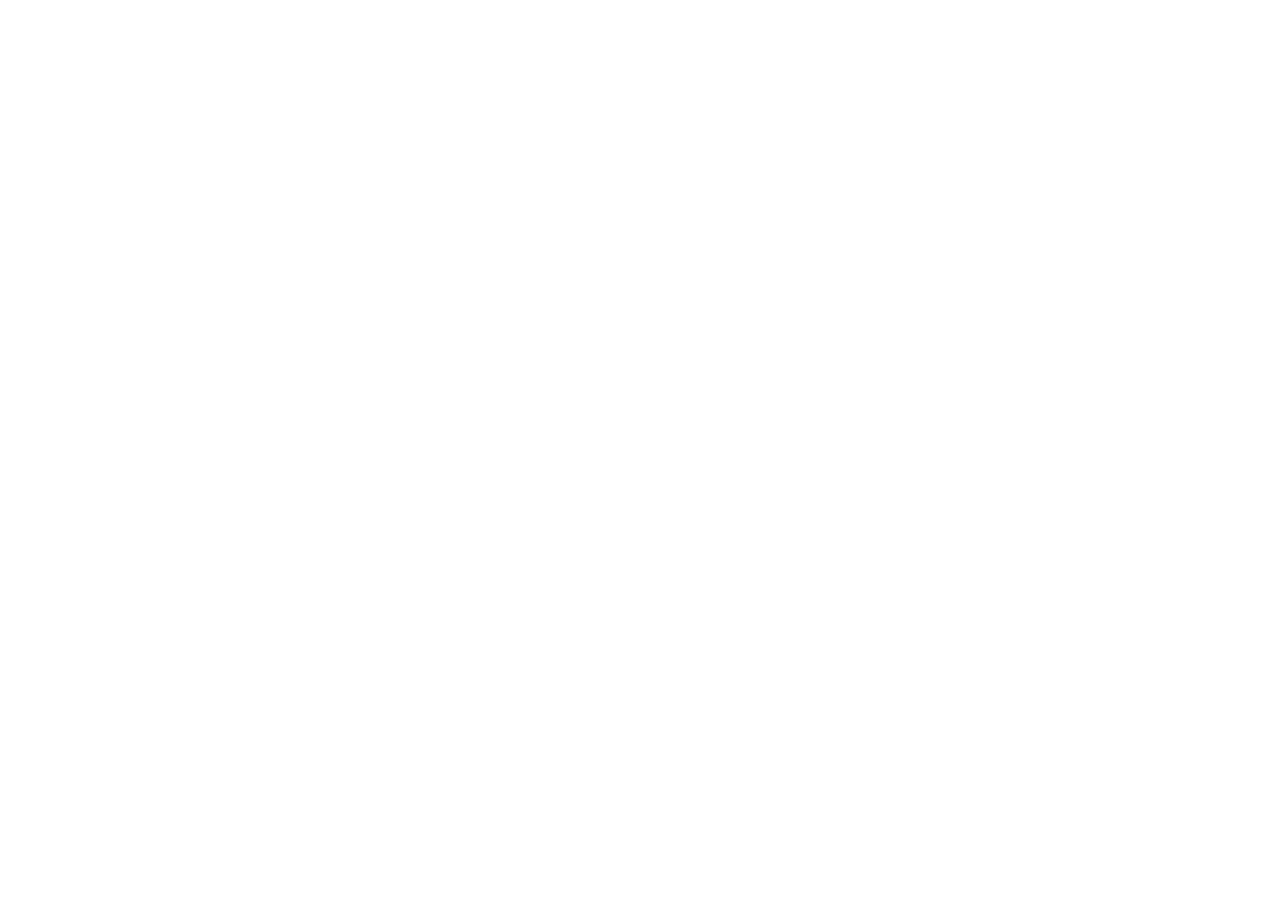
==== index.html @ 0f84b095 "1" ====
<!DOCTYPE html>
<html lang="en">
<head>
    <meta charset="UTF-8">
    <meta name="viewport" content="width=device-width, initial-scale=1.0">

    <link rel="stylesheet" href="assets/css/styles.css"/>
    <title>Document</title>
</head>
<body>
    
</body>
</html>
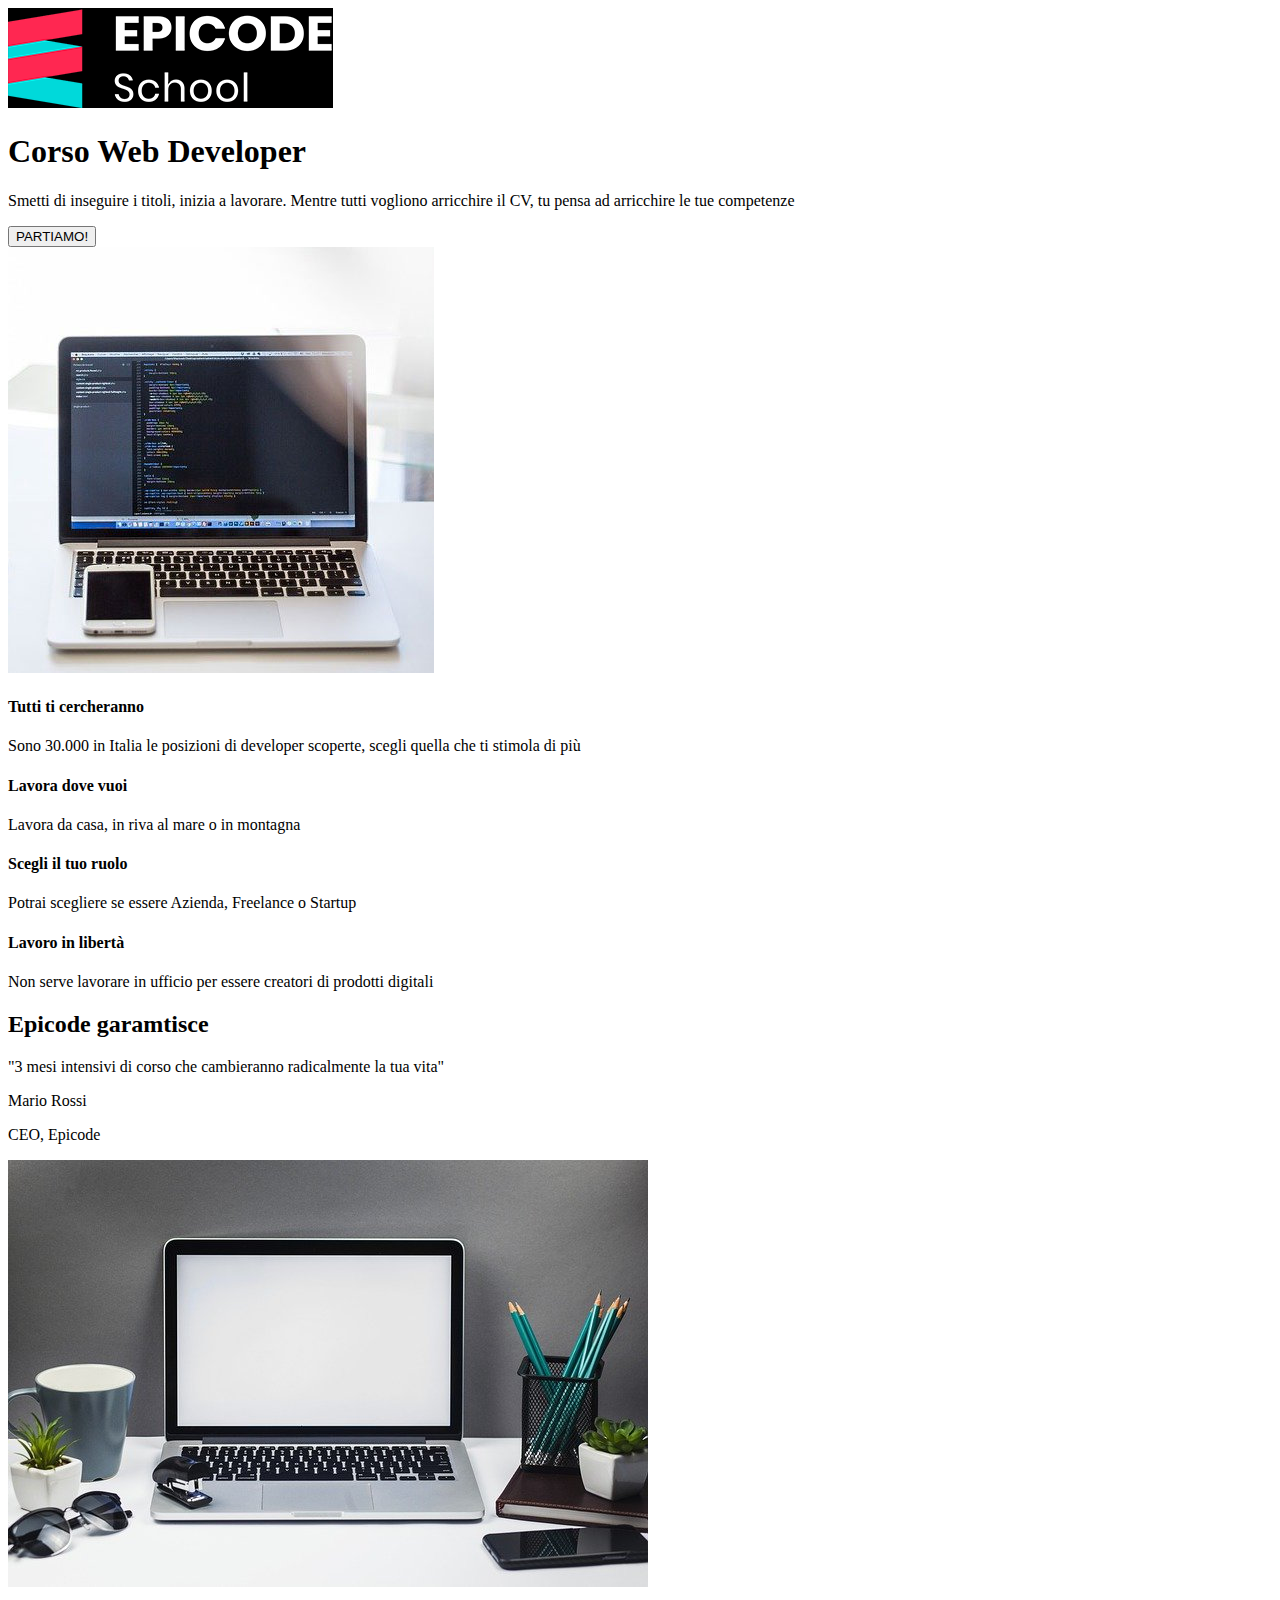
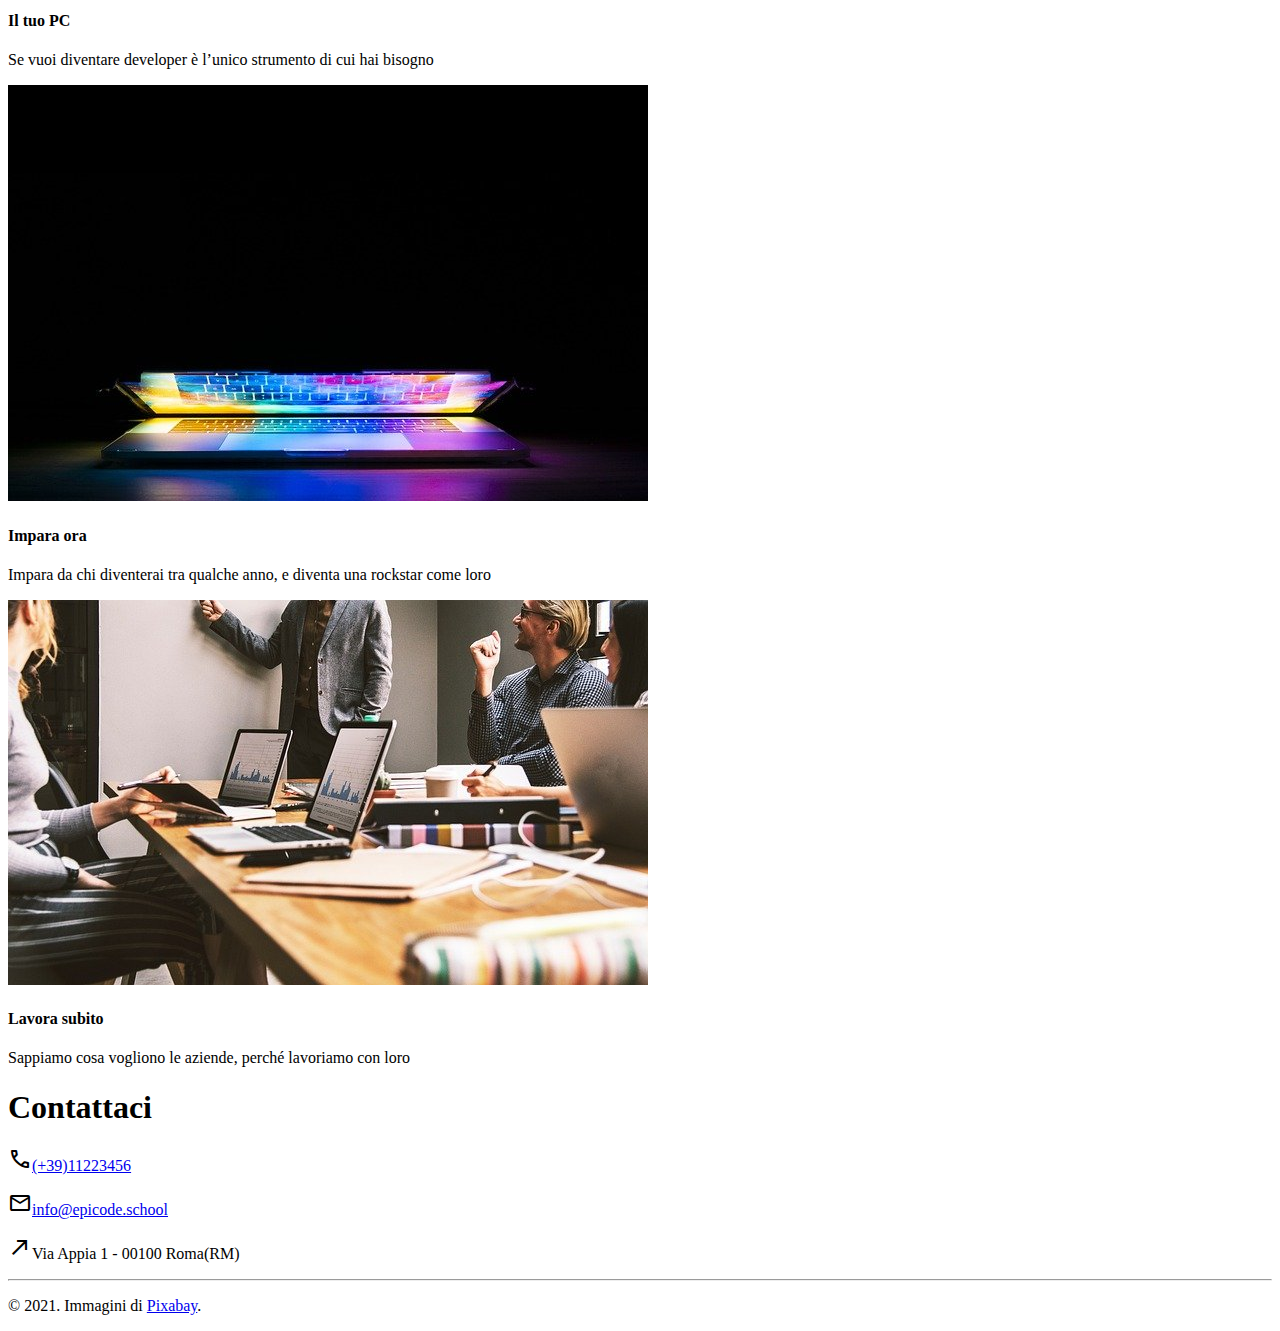
==== commit 99e9c17c: "2" ====
--- a/index.html
+++ b/index.html
@@ -1,13 +1,140 @@
 <!DOCTYPE html>
 <html lang="en">
+
 <head>
     <meta charset="UTF-8">
     <meta name="viewport" content="width=device-width, initial-scale=1.0">
 
-    <link rel="stylesheet" href="assets/css/styles.css"/>
-    <title>Document</title>
+    <link href="https://fonts.googleapis.com/css2?family=Material+Symbols+Outlined" rel="stylesheet">
+    <link rel="stylesheet" href="assets/css/styles.css" />
+    <title>Corso Web Developer</title>
 </head>
+
 <body>
-    
+    <header>
+        <div>
+            <img src="assets/img/logo.png" alt="logo" />
+        </div>
+    </header>
+
+    <main>
+        <section id="first">
+            <div>
+                <h1>Corso Web Developer</h1>
+                <p>
+                    Smetti di inseguire i titoli, inizia a lavorare. Mentre
+                    tutti vogliono arricchire il CV, tu pensa ad arricchire le tue competenze
+                </p>
+                <a href="#"><button type="button">PARTIAMO!</button></a>
+            </div>
+        </section>
+        <section id="second">
+            <div id="left">
+                <img src="assets/img/notebook.jpg" alt="computer" />
+            </div>
+            <div id="right">
+                <div class="list">
+                    <h4>Tutti ti cercheranno</h4>
+                    <p>
+                        Sono 30.000 in Italia le posizioni di developer scoperte,
+                        scegli quella che ti stimola di più
+                    </p>
+                </div>
+                <div class="list">
+                    <h4>Lavora dove vuoi</h4>
+                    <p>
+                        Lavora da casa, in riva al mare o in montagna
+                    </p>
+                </div>
+                <div class="list">
+                    <h4>Scegli il tuo ruolo</h4>
+                    <p>
+                        Potrai scegliere se essere Azienda, Freelance o Startup
+                    </p>
+                </div>
+                <div class="list">
+                    <h4>Lavoro in libertà</h4>
+                    <p>
+                        Non serve lavorare in ufficio per essere creatori di prodotti digitali
+                    </p>
+                </div>
+            </div>
+        </section>
+        <section id="third">
+            <h2>Epicode garamtisce</h2>
+            <p id="1">
+                "3 mesi intensivi di corso che cambieranno radicalmente la tua vita"
+            </p>
+            <p id="2">
+                Mario Rossi
+            </p>
+            <p id="3">
+                CEO, Epicode
+            </p>
+        </section>
+        <section id="fourth">
+            <div>
+                <div class="type">
+                    <div>
+                        <img src="assets/img/foto1.jpg" alt="foto1" />
+                    </div>
+                    <div>
+                        <h4>Il tuo PC</h4>
+                        <p>
+                            Se vuoi diventare developer è l’unico strumento di cui hai bisogno
+                        </p>
+                    </div>
+                </div>
+                <div class="type">
+                    <div>
+                        <img src="assets/img/foto2.jpg" alt="foto2" />
+                    </div>
+                    <div>
+                        <h4>Impara ora</h4>
+                        <p>
+                            Impara da chi diventerai tra qualche anno, e diventa una rockstar come loro
+                        </p>
+                    </div>
+                </div>
+                <div class="type">
+                    <div>
+                        <img src="assets/img/foto3.jpg" alt="foto3" />
+                    </div>
+                    <div>
+                        <h4>Lavora subito</h4>
+                        <p>
+                            Sappiamo cosa vogliono le aziende, perché lavoriamo con loro
+                        </p>
+                    </div>
+                </div>
+            </div>
+        </section>
+    </main>
+
+    <footer>
+        <div>
+            <h1>Contattaci</h1>
+            <p class="contact">
+                <span class="material-symbols-outlined">
+                    call
+                </span><a href="#">(+39)11223456</a>
+            </p>
+            <p class="contact">
+                <span class="material-symbols-outlined">
+                    mail
+                </span><a href="#">info@epicode.school</a>
+            </p>
+            <p class="contact">
+                <span class="material-symbols-outlined">
+                    north_east
+                </span>Via Appia 1 - 00100 Roma(RM)
+            </p>
+            <hr />
+            <p id="copyright">
+                &copy; 2021. Immagini di <a href="#">Pixabay</a>.
+            </p>
+        </div>
+    </footer>
 </body>
+
 </html>--- a/assets/css/styles.css
+++ b/assets/css/styles.css
@@ -0,0 +1 @@
+
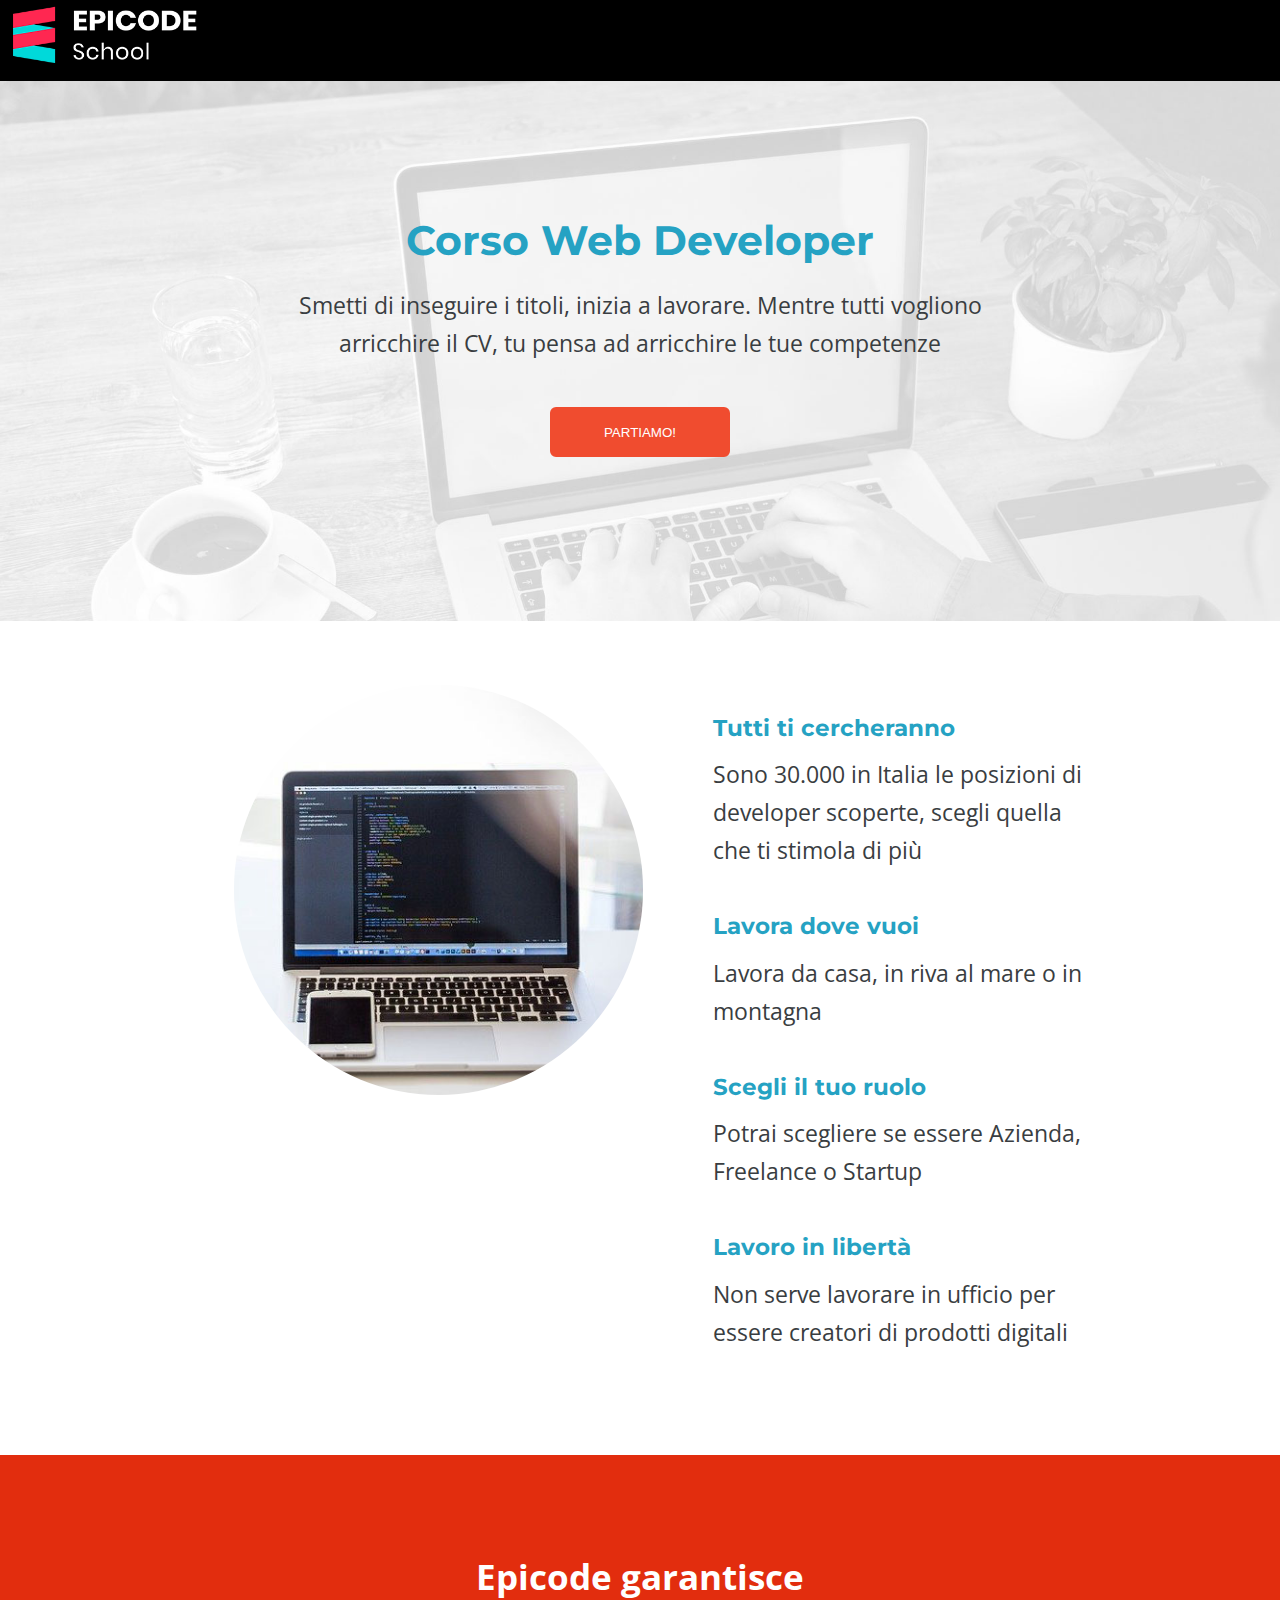
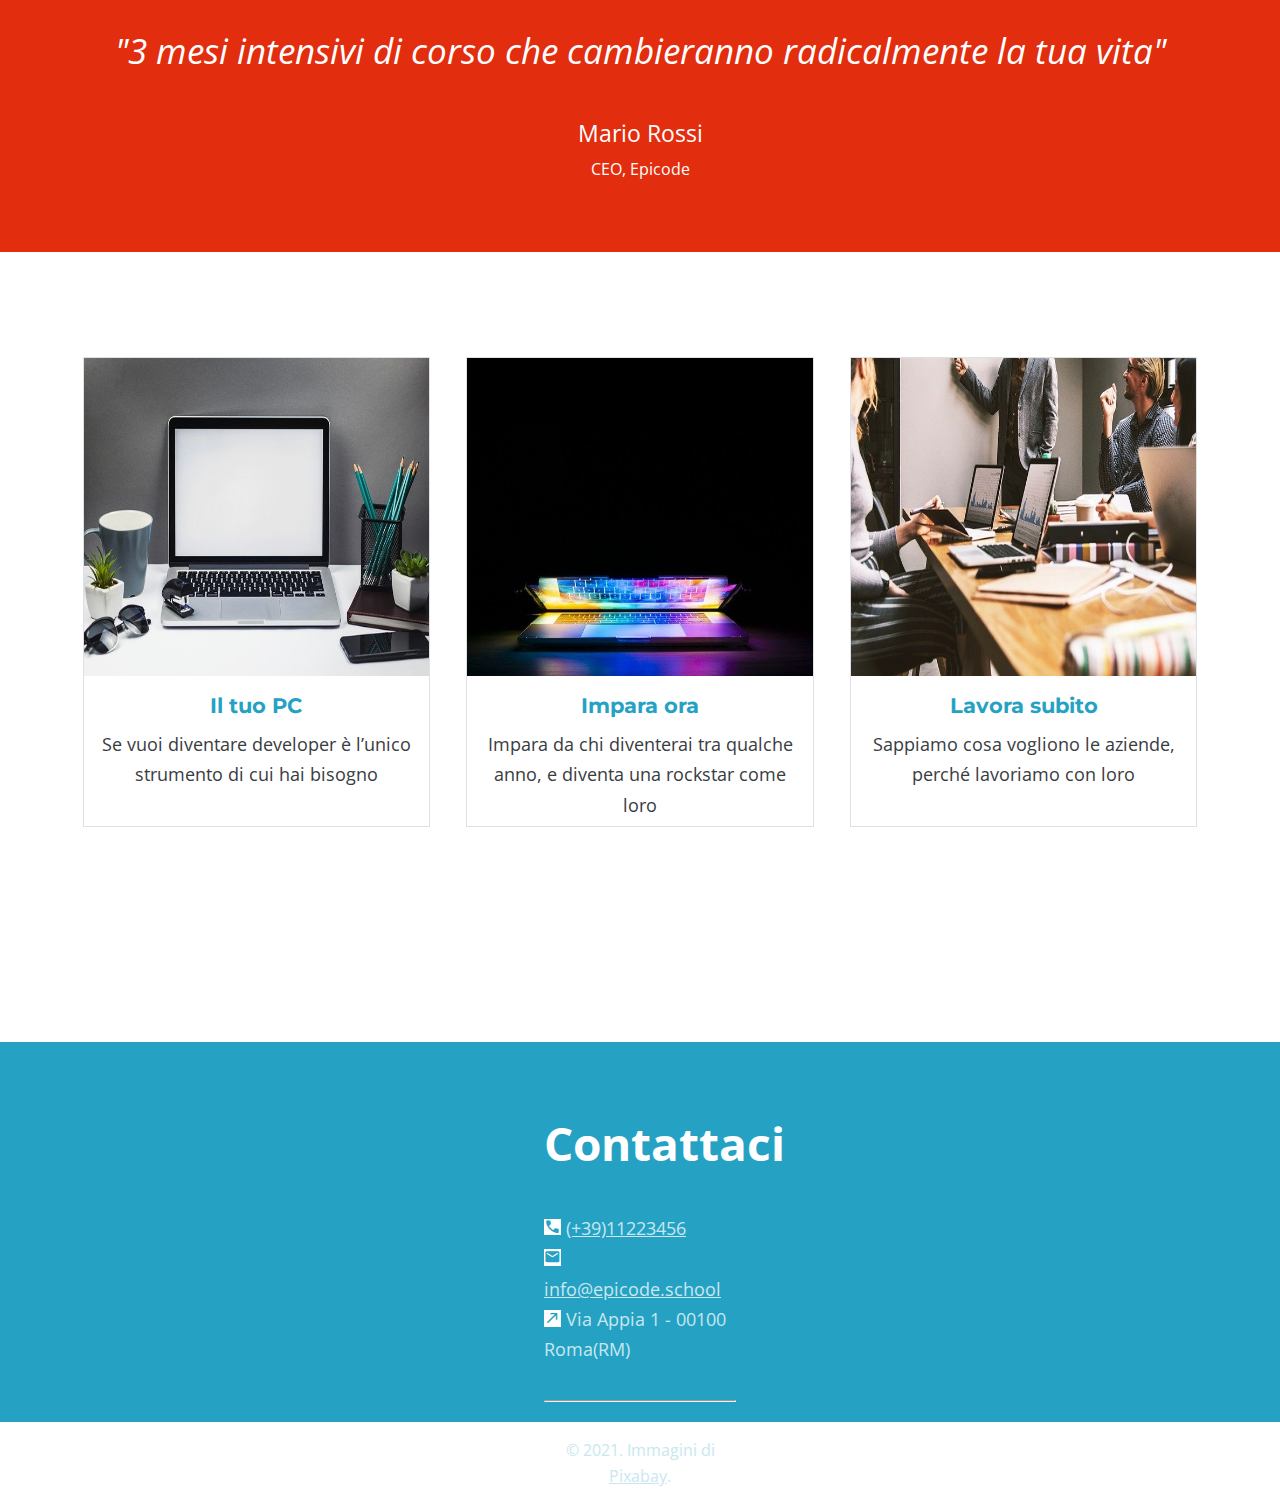
==== commit 1c3262b9: "finale_desktop" ====
--- a/index.html
+++ b/index.html
@@ -1,11 +1,20 @@
 <!DOCTYPE html>
-<html lang="en">
+<html lang="it">
 
 <head>
     <meta charset="UTF-8">
     <meta name="viewport" content="width=device-width, initial-scale=1.0">
 
-    <link href="https://fonts.googleapis.com/css2?family=Material+Symbols+Outlined" rel="stylesheet">
+    <link rel="preconnect" href="https://fonts.googleapis.com">
+    <link rel="preconnect" href="https://fonts.gstatic.com" crossorigin>
+    <link
+        href="https://fonts.googleapis.com/css2?family=Montserrat:ital,wght@0,100..900;1,100..900&family=Open+Sans:ital,wght@0,300..800;1,300..800&display=swap"
+        rel="stylesheet">
+    <link href="https://fonts.googleapis.com/css2?family=Open+Sans:ital,wght@0,300..800;1,300..800&display=swap"
+        rel="stylesheet">
+    <link
+        href="https://fonts.googleapis.com/css2?family=Material+Symbols+Outlined:opsz,wght,FILL,GRAD@20..48,100..700,0..1,-50..200"
+        rel="stylesheet">
     <link rel="stylesheet" href="assets/css/styles.css" />
     <title>Corso Web Developer</title>
 </head>
@@ -20,12 +29,12 @@
     <main>
         <section id="first">
             <div>
-                <h1>Corso Web Developer</h1>
+                <h1 class="headings">Corso Web Developer</h1>
                 <p>
                     Smetti di inseguire i titoli, inizia a lavorare. Mentre
                     tutti vogliono arricchire il CV, tu pensa ad arricchire le tue competenze
                 </p>
-                <a href="#"><button type="button">PARTIAMO!</button></a>
+                <a href="https://epicode.com/it/"><button type="button">PARTIAMO!</button></a>
             </div>
         </section>
         <section id="second">
@@ -34,26 +43,26 @@
             </div>
             <div id="right">
                 <div class="list">
-                    <h4>Tutti ti cercheranno</h4>
+                    <h4 class="headings">Tutti ti cercheranno</h4>
                     <p>
                         Sono 30.000 in Italia le posizioni di developer scoperte,
                         scegli quella che ti stimola di più
                     </p>
                 </div>
                 <div class="list">
-                    <h4>Lavora dove vuoi</h4>
+                    <h4 class="headings">Lavora dove vuoi</h4>
                     <p>
                         Lavora da casa, in riva al mare o in montagna
                     </p>
                 </div>
                 <div class="list">
-                    <h4>Scegli il tuo ruolo</h4>
+                    <h4 class="headings">Scegli il tuo ruolo</h4>
                     <p>
                         Potrai scegliere se essere Azienda, Freelance o Startup
                     </p>
                 </div>
                 <div class="list">
-                    <h4>Lavoro in libertà</h4>
+                    <h4 class="headings">Lavoro in libertà</h4>
                     <p>
                         Non serve lavorare in ufficio per essere creatori di prodotti digitali
                     </p>
@@ -61,47 +70,47 @@
             </div>
         </section>
         <section id="third">
-            <h2>Epicode garamtisce</h2>
-            <p id="1">
-                "3 mesi intensivi di corso che cambieranno radicalmente la tua vita"
+            <h2>Epicode garantisce</h2>
+            <p id="uno">
+                <i>"3 mesi intensivi di corso che cambieranno radicalmente la tua vita"</i>
             </p>
-            <p id="2">
+            <p id="due">
                 Mario Rossi
             </p>
-            <p id="3">
+            <p id="tre">
                 CEO, Epicode
             </p>
         </section>
         <section id="fourth">
             <div>
-                <div class="type">
-                    <div>
+                <div class="type" id="unoo">
+                    <div class="sopra">
                         <img src="assets/img/foto1.jpg" alt="foto1" />
                     </div>
-                    <div>
-                        <h4>Il tuo PC</h4>
+                    <div class="sotto">
+                        <h4 class="headings">Il tuo PC</h4>
                         <p>
                             Se vuoi diventare developer è l’unico strumento di cui hai bisogno
                         </p>
                     </div>
                 </div>
-                <div class="type">
-                    <div>
+                <div class="type" id="duee">
+                    <div class="sopra">
                         <img src="assets/img/foto2.jpg" alt="foto2" />
                     </div>
-                    <div>
-                        <h4>Impara ora</h4>
+                    <div class="sotto">
+                        <h4 class="headings">Impara ora</h4>
                         <p>
                             Impara da chi diventerai tra qualche anno, e diventa una rockstar come loro
                         </p>
                     </div>
                 </div>
-                <div class="type">
-                    <div>
+                <div class="type" id="tree">
+                    <div class="sopra">
                         <img src="assets/img/foto3.jpg" alt="foto3" />
                     </div>
-                    <div>
-                        <h4>Lavora subito</h4>
+                    <div class="sotto">
+                        <h4 class="headings">Lavora subito</h4>
                         <p>
                             Sappiamo cosa vogliono le aziende, perché lavoriamo con loro
                         </p>
@@ -117,21 +126,21 @@
             <p class="contact">
                 <span class="material-symbols-outlined">
                     call
-                </span><a href="#">(+39)11223456</a>
+                </span> <a href="#">(+39)11223456</a>
             </p>
             <p class="contact">
                 <span class="material-symbols-outlined">
                     mail
-                </span><a href="#">info@epicode.school</a>
+                </span> <a href="#">info@epicode.school</a>
             </p>
             <p class="contact">
                 <span class="material-symbols-outlined">
                     north_east
-                </span>Via Appia 1 - 00100 Roma(RM)
+                </span> Via Appia 1 - 00100 Roma(RM)
             </p>
             <hr />
             <p id="copyright">
-                &copy; 2021. Immagini di <a href="#">Pixabay</a>.
+                &copy; 2021. Immagini di <a href="https://pixabay.com/it/">Pixabay</a>.
             </p>
         </div>
     </footer>
--- a/assets/css/styles.css
+++ b/assets/css/styles.css
@@ -1 +1,240 @@
-
+html, body {
+    margin: 0px;
+    font-family: 'Open Sans', sans-serif;
+    font-size: 1.2rem;
+    line-height: 1.65;
+    color: #393d41;
+}
+
+button {
+    cursor: pointer;
+    width: 180px;
+    height: 50px;
+    color: white;
+    background-color: #f04c2f;
+    border: 2px solid #f04c2f;
+    border-radius: 6px;
+}
+
+button:hover {
+    color: black;
+    background-color: white;;
+}
+button:active {
+    color: blue;
+    background-color: white;
+    border-color: blue;
+}
+
+header div {
+    background-color: black;
+    height: 9vh;
+}
+
+header img {
+    height: 70%;
+    padding-left: 1%;
+    padding-top: 0.5%;
+}
+
+.headings {
+    font-family: 'Montserrat', sans-serif;
+    color: #25a2c3;
+    font: bold;
+    line-height: 1.5;
+}
+
+footer {
+    height: 40vh;
+    color: #c8e7f0;
+    background-color: #25a2c3;
+    padding-top: 20px;
+}
+
+footer div {
+    width: 15%;
+    margin-left: auto;
+    margin-right: auto;
+}
+
+footer a {
+    color: #c8e7f0;
+}
+
+footer span {
+    background-color: white;
+}
+
+footer h1 {
+    padding-top: 7%;
+    color: white;
+}
+
+#first div {
+    margin-left: auto;
+    margin-right: auto;
+    text-align: center;
+    width: 55%;
+}
+
+#first {
+    height: 60vh;
+    padding-top: 10%;
+    background-image: url('../img/banner.jpg');
+    background-size: cover;
+    background-position: top;
+    background-repeat: no-repeat;
+    box-sizing: border-box;
+}
+
+#first h1 {
+    margin: 0px;
+    font-size: 1.8em;
+}
+
+#first p {
+    margin-top: 15px;
+    margin-bottom: 45px;
+}
+
+#second {
+    text-align: center;
+    margin-top: 5%;
+    margin-bottom: 5%;
+}
+
+#left {
+    vertical-align: top;
+    display: inline-block;
+    width: 40%;
+}
+
+#right {
+    vertical-align: top;
+    display: inline-block;
+    padding-left: 1%;
+    padding-top: 2%;
+    text-align:left;
+    width: 30%;
+}
+
+#right h4 {
+    margin: 0px;
+}
+
+#right p {
+    margin-top: 10px;
+    margin-bottom: 40px;
+}
+
+#left img{
+    width: 80%;
+    border-radius: 100%;
+}
+
+#third {
+    height: 37vh;
+    color: white;
+    background-color: #e22d0e;
+    text-align: center;
+    margin-bottom: 7%;
+    padding-top: 5%;
+}
+
+#third h2{
+    margin-bottom: 0.5em;
+}
+
+#third #uno {
+    font-size: 1.5em;
+    margin: 0px;
+}
+
+#third #due {
+    font-size: 1em;
+    margin-top: 1.5em;
+    margin-bottom: 0.2em
+}
+
+#third #tre {
+    font-size: 0.7em;
+    margin: 0px;
+}
+
+#fourth {
+    text-align: center;
+    margin-bottom: 200px;
+}
+
+.type {
+    overflow:hidden;
+    margin: 15px;
+    vertical-align: top;
+    height: 52vh;
+    border: 1.5px solid #dee1e3;
+    display: inline-block;
+    width: 27%;
+    cursor: pointer;
+}
+
+.type:hover .sotto{
+    padding: 3%;
+    padding-top: 3.8%;
+    background-color: greenyellow;
+    border: 1.5px solid greenyellow;
+}
+
+.sopra {
+    height: 68%;
+}
+
+.sotto {
+    padding: 3%;
+    padding-top: 4%;
+    height: 32%;
+    margin: 0px;
+}
+
+.type img {
+    width: 100%;
+    height: 100%;
+}
+
+.sotto h4 {
+    font-size: 0.9em;
+    margin: 0px 0px 8px 0px;
+}
+
+.sotto p {
+    font-size: 0.8em;
+    margin: 0px;
+}
+
+.contact {
+    font-size: 0.8em;
+    margin: 0px;
+}
+
+hr {
+    margin-top: 35px;
+    margin-bottom: 35px;
+}
+
+#copyright {
+    text-align: center;
+    font-size: 0.7em;
+}
+
+footer a:active {
+    color: purple;
+}
+
+.material-symbols-outlined {
+  font-variation-settings:
+  'FILL' 1,
+  'wght' 400,
+  'GRAD' 0,
+  'opsz' 24;
+  color: #25a2c3;
+  font-size: 0.9em;
+}